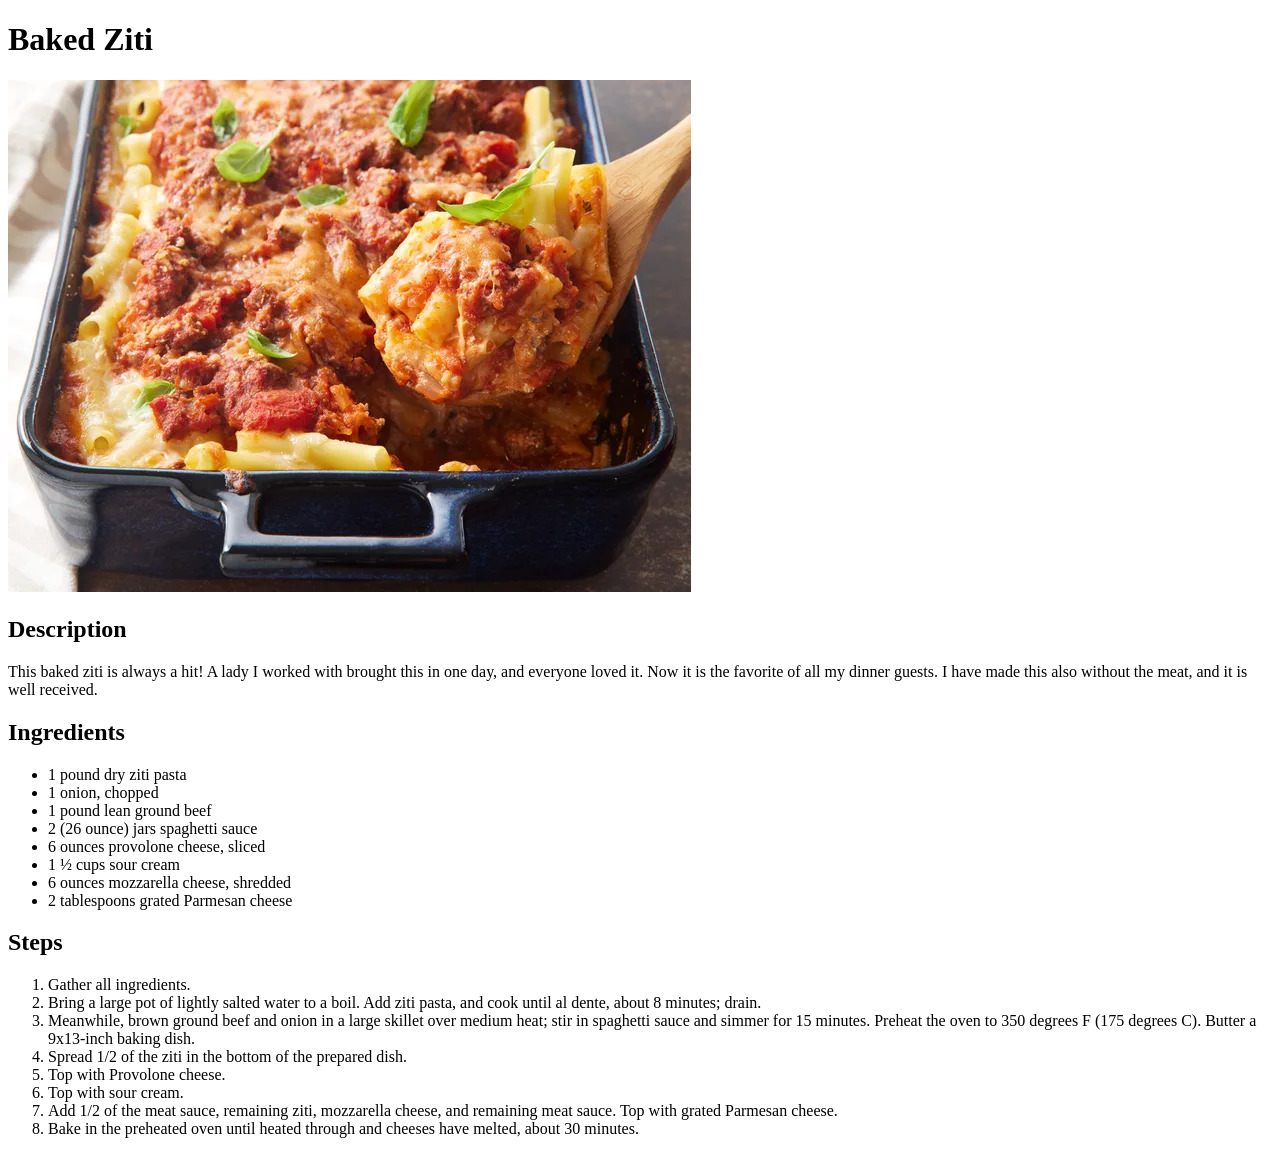
==== recipes/baked-ziti.html @ 8d00ec83 "Add new recipes" ====
<!DOCTYPE html>
<html lang="en">

<head>
  <meta charset="utf-8">
  <meta name="viewport" content="width=device-width, initial-scale=1.0">
  <title>Odin Recipe: Baked Ziti</title>
</head>

<body>
  <h1>Baked Ziti</h1>
  <img src="../img/baked-ziti.jpg" alt="baked ziti dish" width="683" height="512">
  <h2>Description</h2>
  <p>
    This baked ziti is always a hit! A lady I worked
    with brought this in one day, and everyone loved it.
    Now it is the favorite of all my dinner guests.
    I have made this also without the meat, and it is well received.
  </p>
  <h2>Ingredients</h2>
  <ul>
    <li>1 pound dry ziti pasta</li>
    <li>1 onion, chopped</li>
    <li>1 pound lean ground beef</li>
    <li>2 (26 ounce) jars spaghetti sauce</li>
    <li>6 ounces provolone cheese, sliced</li>
    <li>1 ½ cups sour cream</li>
    <li>6 ounces mozzarella cheese, shredded</li>
    <li>2 tablespoons grated Parmesan cheese</li>
  </ul>
  <h2>Steps</h2>
  <ol>
    <li>Gather all ingredients.</li>
    <li>
      Bring a large pot of lightly salted water to a boil.
      Add ziti pasta, and cook until al dente, about 8
      minutes; drain.
    </li>
    <li>
      Meanwhile, brown ground beef and onion in a 
      large skillet over medium heat; stir in spaghetti 
      sauce and simmer for 15 minutes. Preheat the 
      oven to 350 degrees F (175 degrees C). Butter a 
      9x13-inch baking dish.
    </li>
    <li>
      Spread 1/2 of the ziti in the bottom of the 
      prepared dish.
    </li>
    <li>Top with Provolone cheese.</li>
    <li>Top with sour cream.</li>
    <li>
      Add 1/2 of the meat sauce, remaining ziti, 
      mozzarella cheese, and remaining meat sauce. 
      Top with grated Parmesan cheese.
    </li>
    <li>
      Bake in the preheated oven until heated 
      through and cheeses have melted, 
      about 30 minutes.
    </li>
  </ol>
</body>

</html>
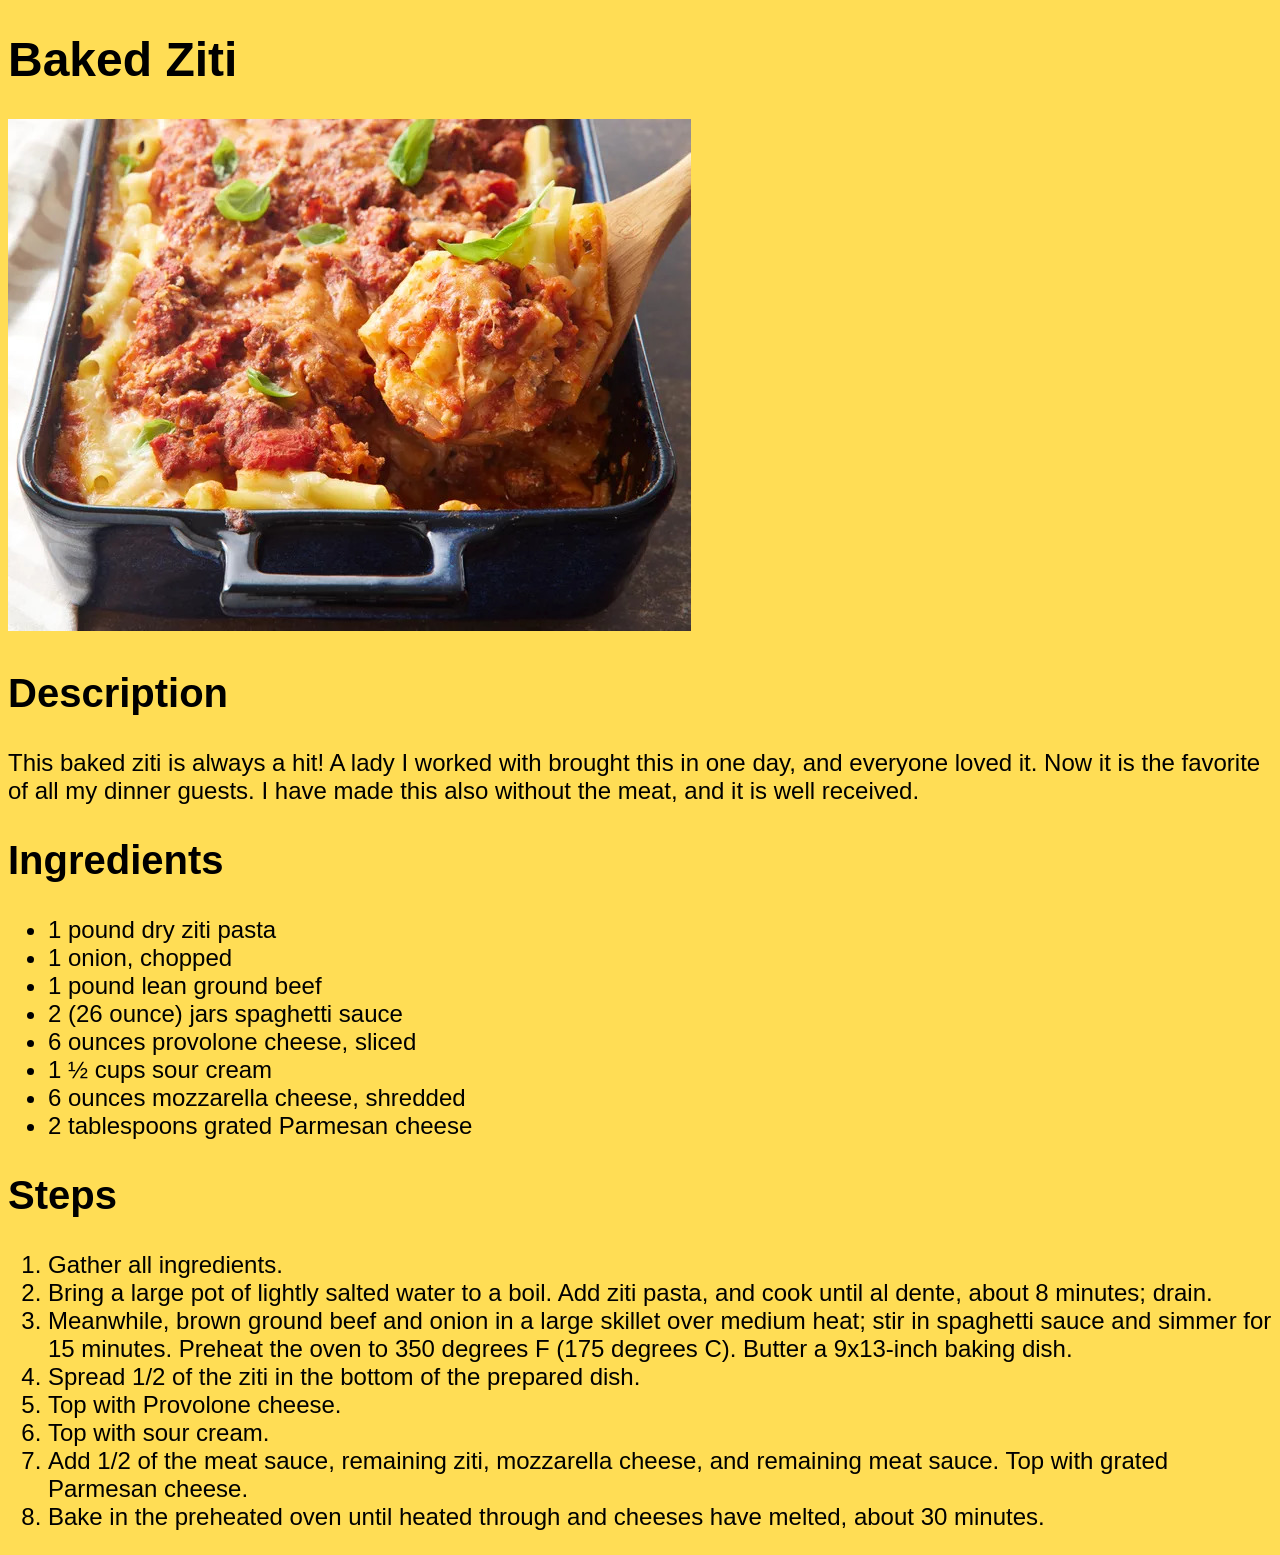
==== commit 8e624d53: "Add first stylesheets to the website Include the new folder for styles, link styles to the main page" ====
--- a/recipes/baked-ziti.html
+++ b/recipes/baked-ziti.html
@@ -5,6 +5,7 @@
   <meta charset="utf-8">
   <meta name="viewport" content="width=device-width, initial-scale=1.0">
   <title>Odin Recipe: Baked Ziti</title>
+  <link rel="stylesheet" href="../css/styles.css">
 </head>
 
 <body>
--- a/css/styles.css
+++ b/css/styles.css
@@ -0,0 +1,20 @@
+body {
+  background-color: #fd5;
+  font-family: Verdana, sans-serif;
+  font-size: 24px;
+}
+
+h1 {
+  font-weight: bold;
+  font-size: 48px;
+}
+
+/* Main Page */
+.recipes {
+  font-size: 24px;
+}
+
+/* Recipe */
+h2 {
+  font-size: 40px;
+}
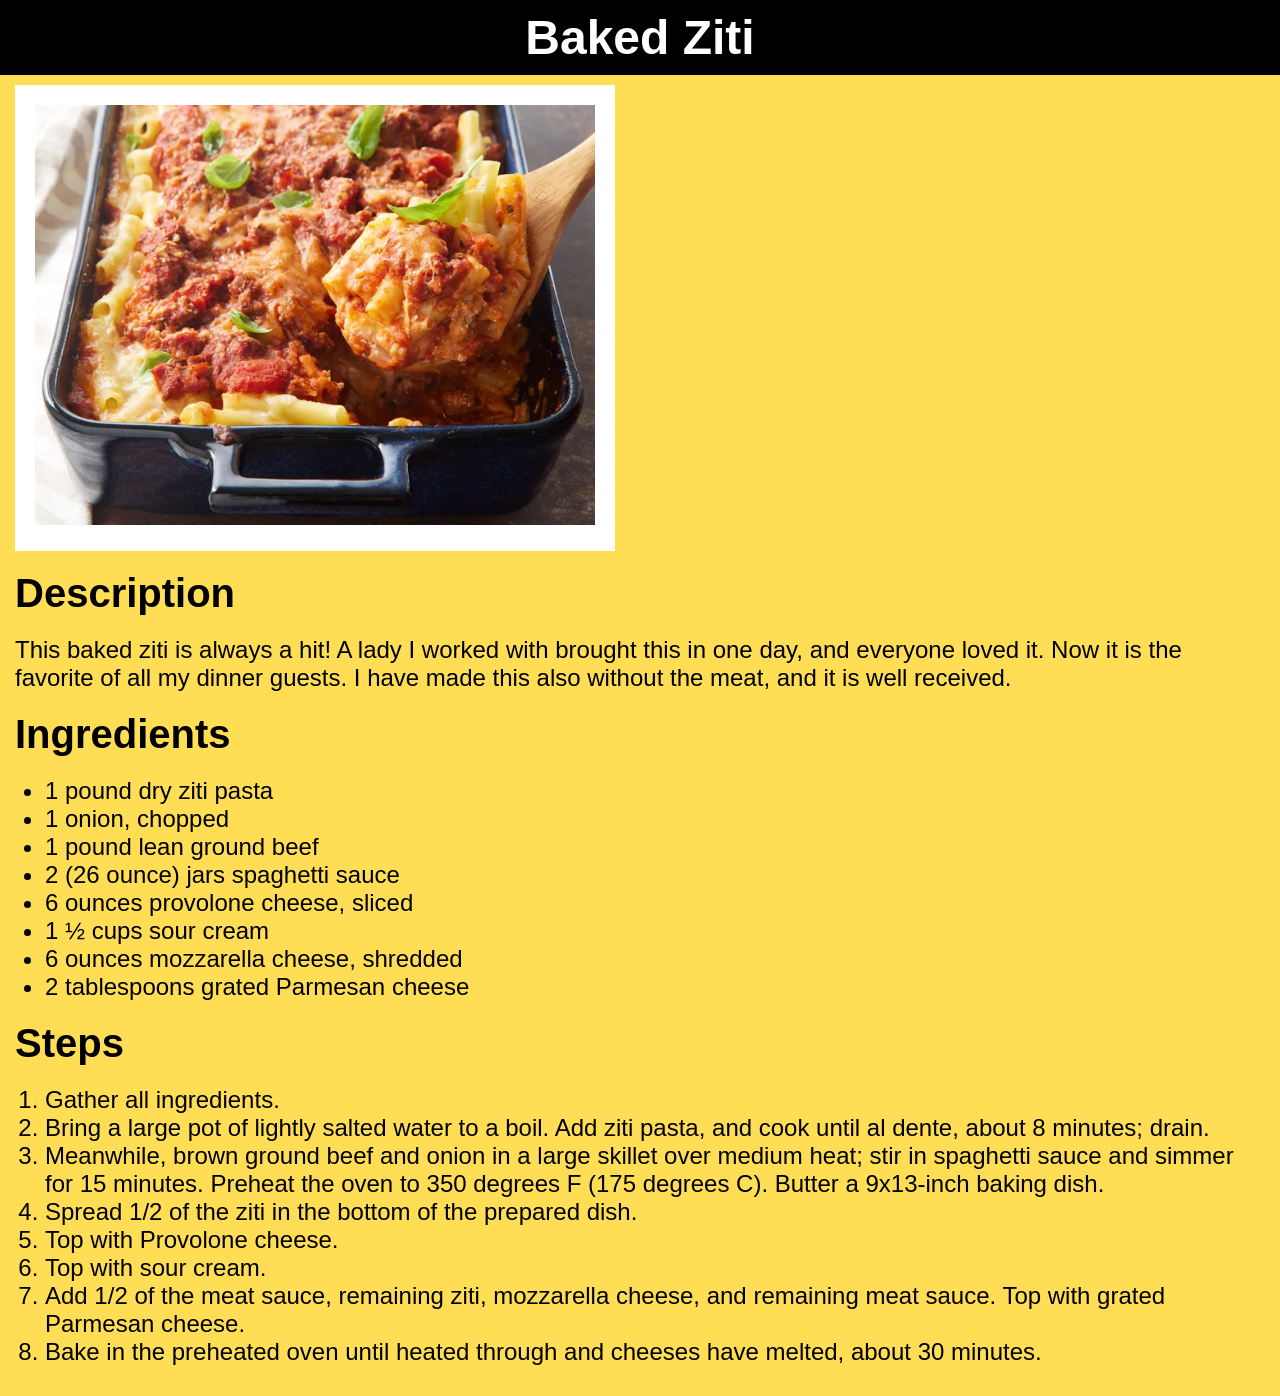
==== commit 2612f2d5: "Modify style to apply new view" ====
--- a/recipes/baked-ziti.html
+++ b/recipes/baked-ziti.html
@@ -9,58 +9,62 @@
 </head>
 
 <body>
-  <h1>Baked Ziti</h1>
-  <img src="../img/baked-ziti.jpg" alt="baked ziti dish" width="683" height="512">
-  <h2>Description</h2>
-  <p>
-    This baked ziti is always a hit! A lady I worked
-    with brought this in one day, and everyone loved it.
-    Now it is the favorite of all my dinner guests.
-    I have made this also without the meat, and it is well received.
-  </p>
-  <h2>Ingredients</h2>
-  <ul>
-    <li>1 pound dry ziti pasta</li>
-    <li>1 onion, chopped</li>
-    <li>1 pound lean ground beef</li>
-    <li>2 (26 ounce) jars spaghetti sauce</li>
-    <li>6 ounces provolone cheese, sliced</li>
-    <li>1 ½ cups sour cream</li>
-    <li>6 ounces mozzarella cheese, shredded</li>
-    <li>2 tablespoons grated Parmesan cheese</li>
-  </ul>
-  <h2>Steps</h2>
-  <ol>
-    <li>Gather all ingredients.</li>
-    <li>
-      Bring a large pot of lightly salted water to a boil.
-      Add ziti pasta, and cook until al dente, about 8
-      minutes; drain.
-    </li>
-    <li>
-      Meanwhile, brown ground beef and onion in a 
-      large skillet over medium heat; stir in spaghetti 
-      sauce and simmer for 15 minutes. Preheat the 
-      oven to 350 degrees F (175 degrees C). Butter a 
-      9x13-inch baking dish.
-    </li>
-    <li>
-      Spread 1/2 of the ziti in the bottom of the 
-      prepared dish.
-    </li>
-    <li>Top with Provolone cheese.</li>
-    <li>Top with sour cream.</li>
-    <li>
-      Add 1/2 of the meat sauce, remaining ziti, 
-      mozzarella cheese, and remaining meat sauce. 
-      Top with grated Parmesan cheese.
-    </li>
-    <li>
-      Bake in the preheated oven until heated 
-      through and cheeses have melted, 
-      about 30 minutes.
-    </li>
-  </ol>
+  <h1 class="bg-black text-center">Baked Ziti</h1>
+  <div class="container">
+    <div class="img-recipe">
+      <img src="../img/baked-ziti.jpg" alt="baked ziti dish" width="683" height="512">
+    </div>
+    <h2>Description</h2>
+    <p>
+      This baked ziti is always a hit! A lady I worked
+      with brought this in one day, and everyone loved it.
+      Now it is the favorite of all my dinner guests.
+      I have made this also without the meat, and it is well received.
+    </p>
+    <h2>Ingredients</h2>
+    <ul class="list-ingredients">
+      <li>1 pound dry ziti pasta</li>
+      <li>1 onion, chopped</li>
+      <li>1 pound lean ground beef</li>
+      <li>2 (26 ounce) jars spaghetti sauce</li>
+      <li>6 ounces provolone cheese, sliced</li>
+      <li>1 ½ cups sour cream</li>
+      <li>6 ounces mozzarella cheese, shredded</li>
+      <li>2 tablespoons grated Parmesan cheese</li>
+    </ul>
+    <h2>Steps</h2>
+    <ol class="list-steps">
+      <li>Gather all ingredients.</li>
+      <li>
+        Bring a large pot of lightly salted water to a boil.
+        Add ziti pasta, and cook until al dente, about 8
+        minutes; drain.
+      </li>
+      <li>
+        Meanwhile, brown ground beef and onion in a
+        large skillet over medium heat; stir in spaghetti
+        sauce and simmer for 15 minutes. Preheat the
+        oven to 350 degrees F (175 degrees C). Butter a
+        9x13-inch baking dish.
+      </li>
+      <li>
+        Spread 1/2 of the ziti in the bottom of the
+        prepared dish.
+      </li>
+      <li>Top with Provolone cheese.</li>
+      <li>Top with sour cream.</li>
+      <li>
+        Add 1/2 of the meat sauce, remaining ziti,
+        mozzarella cheese, and remaining meat sauce.
+        Top with grated Parmesan cheese.
+      </li>
+      <li>
+        Bake in the preheated oven until heated
+        through and cheeses have melted,
+        about 30 minutes.
+      </li>
+    </ol>
+  </div>
 </body>
 
 </html>
--- a/css/styles.css
+++ b/css/styles.css
@@ -1,3 +1,12 @@
+*,
+*::before,
+*::after {
+  box-sizing: border-box;
+  margin: 0;
+  padding: 0;
+}
+
+
 body {
   background-color: #fd5;
   font-family: Verdana, sans-serif;
@@ -7,14 +16,58 @@
 h1 {
   font-weight: bold;
   font-size: 48px;
+  padding: 10px 20px;
 }
 
-/* Main Page */
+h1.bg-black {
+  background: #000;
+  color: #fff;
+}
+
 .recipes {
   font-size: 24px;
 }
 
 /* Recipe */
+h2,
+p,
+ul,
+ol {
+
+  margin: 20px 0;
+}
+
 h2 {
   font-size: 40px;
+}
+
+
+.text-center {
+  text-align: center;
+}
+
+.recipes li {
+  display: inline-block;
+  list-style: none;
+}
+
+.container {
+  padding: 10px 15px;
+}
+
+.list-ingredients li,
+.list-steps li {
+  margin-left: 30px;
+}
+
+.img-recipe {
+  background: #fff;
+  padding: 20px;
+  margin-right: auto;
+  width: 600px;
+}
+
+.img-recipe img {
+  width: 100%;
+  height: auto;
 }
